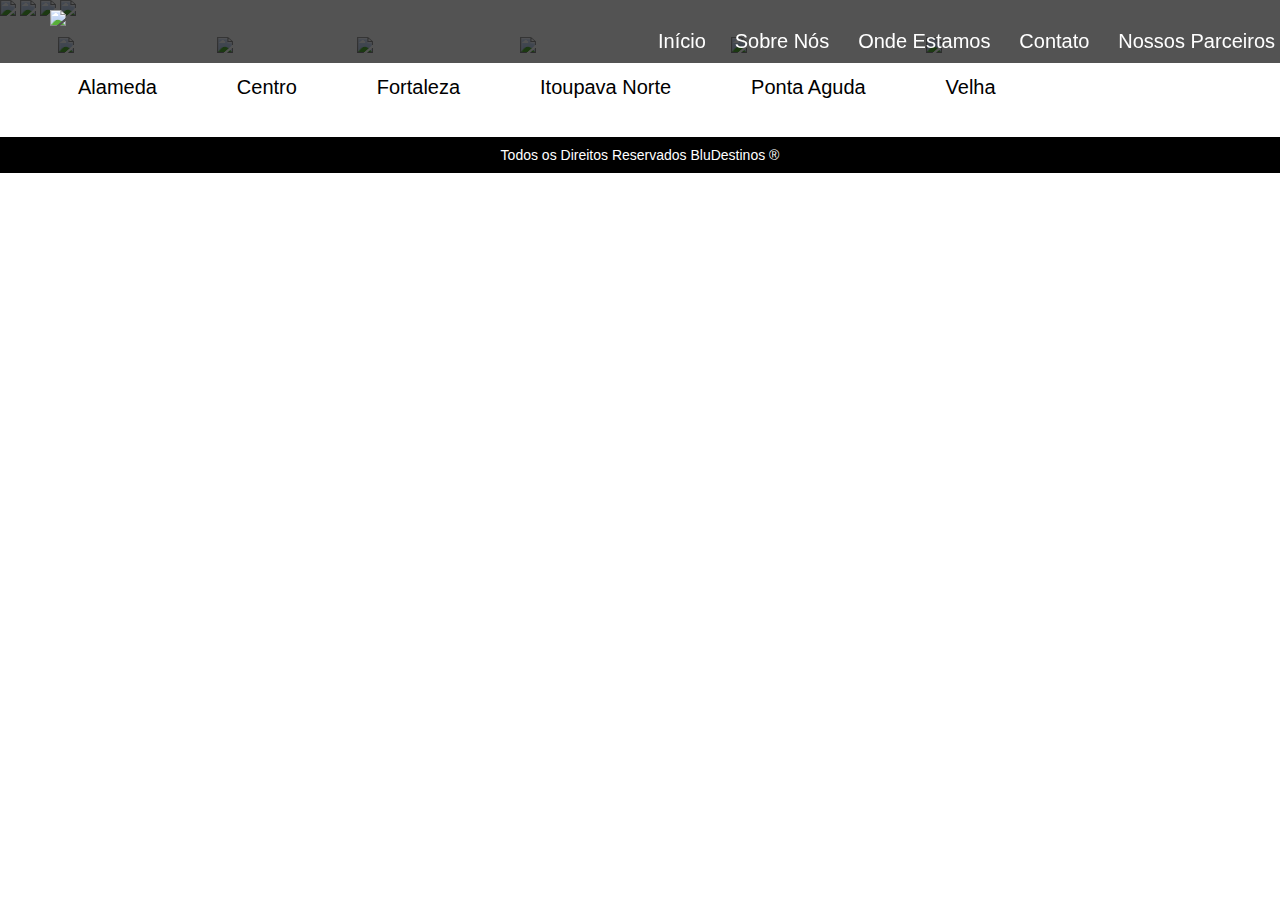
==== Blu-destinos/index.html @ 26ed323d "Add alteracoes" ====
<!DOCTYPE html>
<html lang="en">
<head>
    <meta charset="UTF-8">
    <meta http-equiv="X-UA-Compatible" content="IE=edge">
    <meta name="viewport" content="width=device-width, initial-scale=1.0">
    <link rel="stylesheet" href="style.css">
    
    <!-- Fotorama -->
    <script src="https://ajax.googleapis.com/ajax/libs/jquery/1.11.1/jquery.min.js"></script>
    <link  href="https://cdnjs.cloudflare.com/ajax/libs/fotorama/4.6.4/fotorama.css" rel="stylesheet">
    <script src="https://cdnjs.cloudflare.com/ajax/libs/fotorama/4.6.4/fotorama.js"></script>
    <title>Blu Destinos</title>
</head>
<body>
    <header>
        <img src="../assets/images/logo/blu-destinos.png" >
        <nav>
            <a href="">Início</a>
            <a href="">Sobre Nós</a>
            <a href="">Onde Estamos</a>
            <a href="">Contato</a>
            <a href="">Nossos Parceiros</a>
        </nav>
    </header>
    <section class="fotorama" data-width="100%" data-autoplay="3000" data-fit="">
        <img src="../assets/images/banners/banner-01.png" >
        <img src="../assets/images/banners/banner-02.png" >
        <img src="../assets/images/banners/banner-03.png" >
        <img src="../assets/images/banners/blumenau.jpg">
    </section>
    <main>
        <section id="lista-destinos">
            <ul>
                <li>
                    <img src="../assets/images/destinos/alameda.png" >
                    <h2>Alameda</h2>
                </li>
                <li>
                    <img src="../assets/images/destinos/centro.png" >
                    <h2>Centro</h2>
                </li>
                <li>
                    <img src="../assets/images/destinos/fortaleza.png" >
                    <h2>Fortaleza</h2>
                </li>
                <li>
                    <img src="../assets/images/destinos/itoupava-norte.png">
                    <h2>Itoupava Norte</h2>
                </li>
                <li>
                    <img src="../assets/images/destinos/ponta-aguda.png">
                    <h2>Ponta Aguda</h2>
                </li>
                <li>
                    <img src="../assets/images/destinos/velha.png">
                    <h2>Velha</h2>
                </li>
            </ul>
        </section>
    </main>
    <footer>
        <p>Todos os Direitos Reservados BluDestinos &#174;</p>
    </footer>
</body>
</html>
---- Blu-destinos/style.css ----
@font-face {
    font-family: fonte-lato;
    src: url(../assets/fonts/Lato-Regular.ttf);
}

*{
    font: 14px fonte-lato, arial, sans-serif;
    /* font-size: 14px;
    font-family: fonte-lato; */
    margin: 0;
    padding: 0;
}

header{
    background-color: #000000ac;
    padding: 10px 20px;
    
    position: fixed;
    width: 100%;
    z-index: 5;
}

header img{
    height: 70px;
    margin-left: 30px;
}

header nav{
    margin-top: 20px;
    float: right;
}

header nav a{
    text-decoration: none;
    color: #fff;
    padding-right: 25px;
    font-size: 20px
}

header nav a:hover{
    color: #002aff;
}

main{
    width: 1200px;
    margin: 0 auto;
}

#lista-destinos ul{
    list-style: none;
}

#lista-destinos ul li {
    display: inline-block;
    margin: 18px;

    transition: 0.5s;
}

#lista-destinos ul li h2{
    text-align: center;
    font-size: 20px;
    margin: 20px;
}

footer{
    background-color: #000;
    color: #fff;
    text-align: center;
    padding: 10px;
}

/*Melhorando CSS*/

#lista-destinos ul li:hover {
    box-shadow: 0px 0px 20px #000;
}
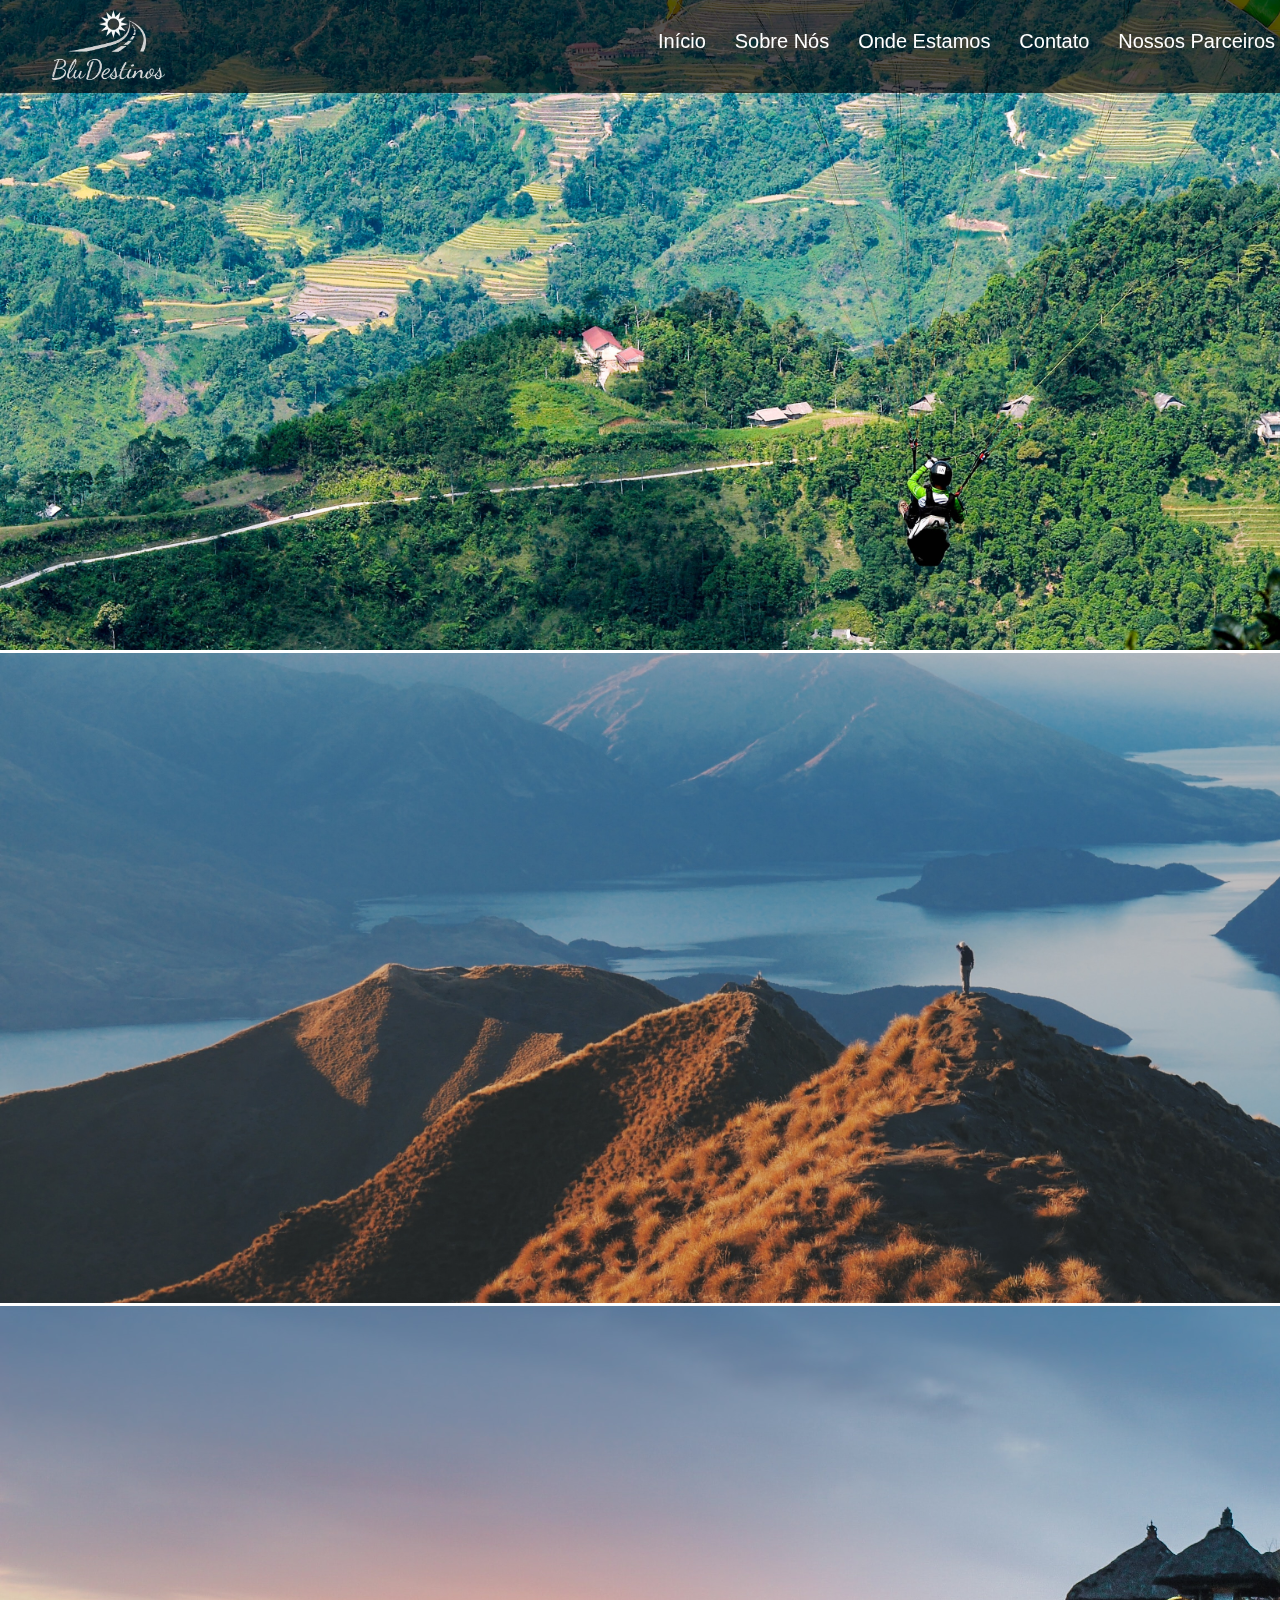
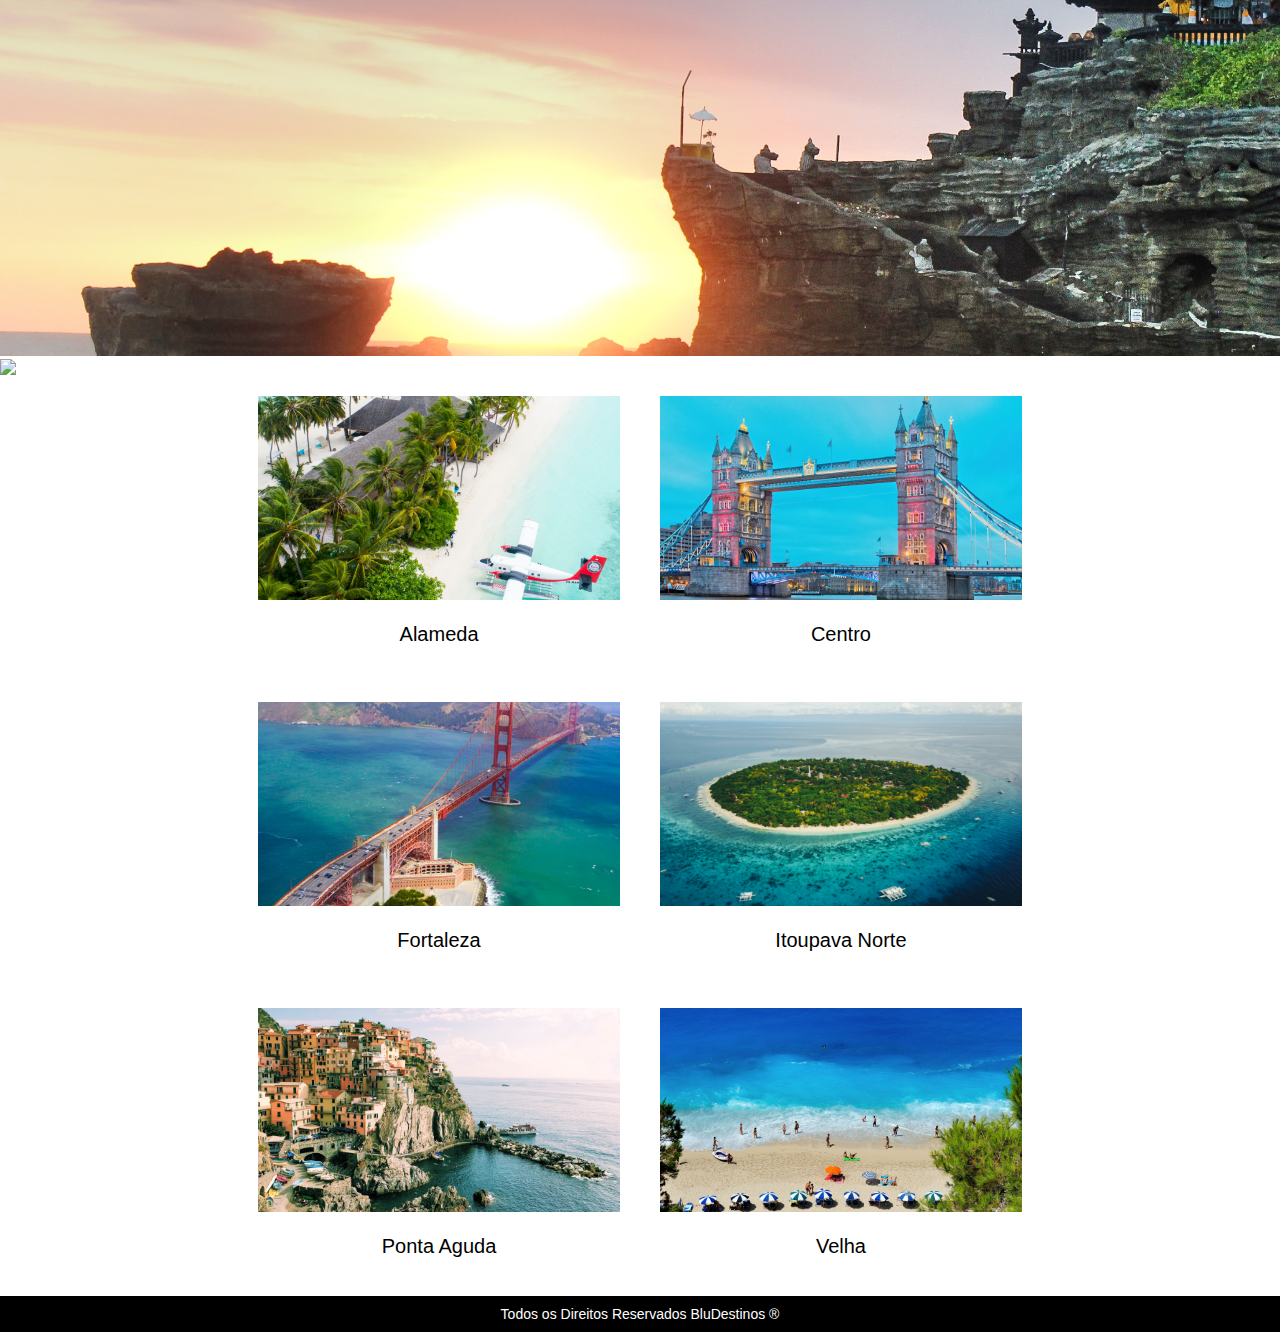
==== commit feb41b2e: "add alteracoes" ====
--- a/Blu-destinos/index.html
+++ b/Blu-destinos/index.html
@@ -14,7 +14,7 @@
 </head>
 <body>
     <header>
-        <img src="../assets/images/logo/blu-destinos.png" >
+        <img src="../Blu-destinos/assets/images/logo/blu-destinos.png" >
         <nav>
             <a href="">Início</a>
             <a href="">Sobre Nós</a>
@@ -24,36 +24,36 @@
         </nav>
     </header>
     <section class="fotorama" data-width="100%" data-autoplay="3000" data-fit="">
-        <img src="../assets/images/banners/banner-01.png" >
-        <img src="../assets/images/banners/banner-02.png" >
-        <img src="../assets/images/banners/banner-03.png" >
+        <img src="../Blu-destinos/assets/images/banners/banner-01.png" >
+        <img src="../Blu-destinos/assets/images/banners/banner-02.png" >
+        <img src="../Blu-destinos/assets/images/banners/banner-03.png" >
         <img src="../assets/images/banners/blumenau.jpg">
     </section>
     <main>
         <section id="lista-destinos">
             <ul>
                 <li>
-                    <img src="../assets/images/destinos/alameda.png" >
+                    <img src="../Blu-destinos/assets/images/destinos/alameda.png" >
                     <h2>Alameda</h2>
                 </li>
                 <li>
-                    <img src="../assets/images/destinos/centro.png" >
+                    <img src="../Blu-destinos/assets/images/destinos/centro.png" >
                     <h2>Centro</h2>
                 </li>
                 <li>
-                    <img src="../assets/images/destinos/fortaleza.png" >
+                    <img src="../Blu-destinos/assets/images/destinos/fortaleza.png">
                     <h2>Fortaleza</h2>
                 </li>
                 <li>
-                    <img src="../assets/images/destinos/itoupava-norte.png">
+                    <img src="../Blu-destinos/assets/images/destinos/itoupava-norte.png">
                     <h2>Itoupava Norte</h2>
                 </li>
                 <li>
-                    <img src="../assets/images/destinos/ponta-aguda.png">
+                    <img src="../Blu-destinos/assets/images/destinos/ponta-aguda.png">
                     <h2>Ponta Aguda</h2>
                 </li>
                 <li>
-                    <img src="../assets/images/destinos/velha.png">
+                    <img src="../Blu-destinos/assets//images/destinos/velha.png">
                     <h2>Velha</h2>
                 </li>
             </ul>
--- a/Blu-destinos/style.css
+++ b/Blu-destinos/style.css
@@ -46,6 +46,10 @@
     margin: 0 auto;
 }
 
+#lista-destinos{
+    text-align: center;
+}
+
 #lista-destinos ul{
     list-style: none;
 }
